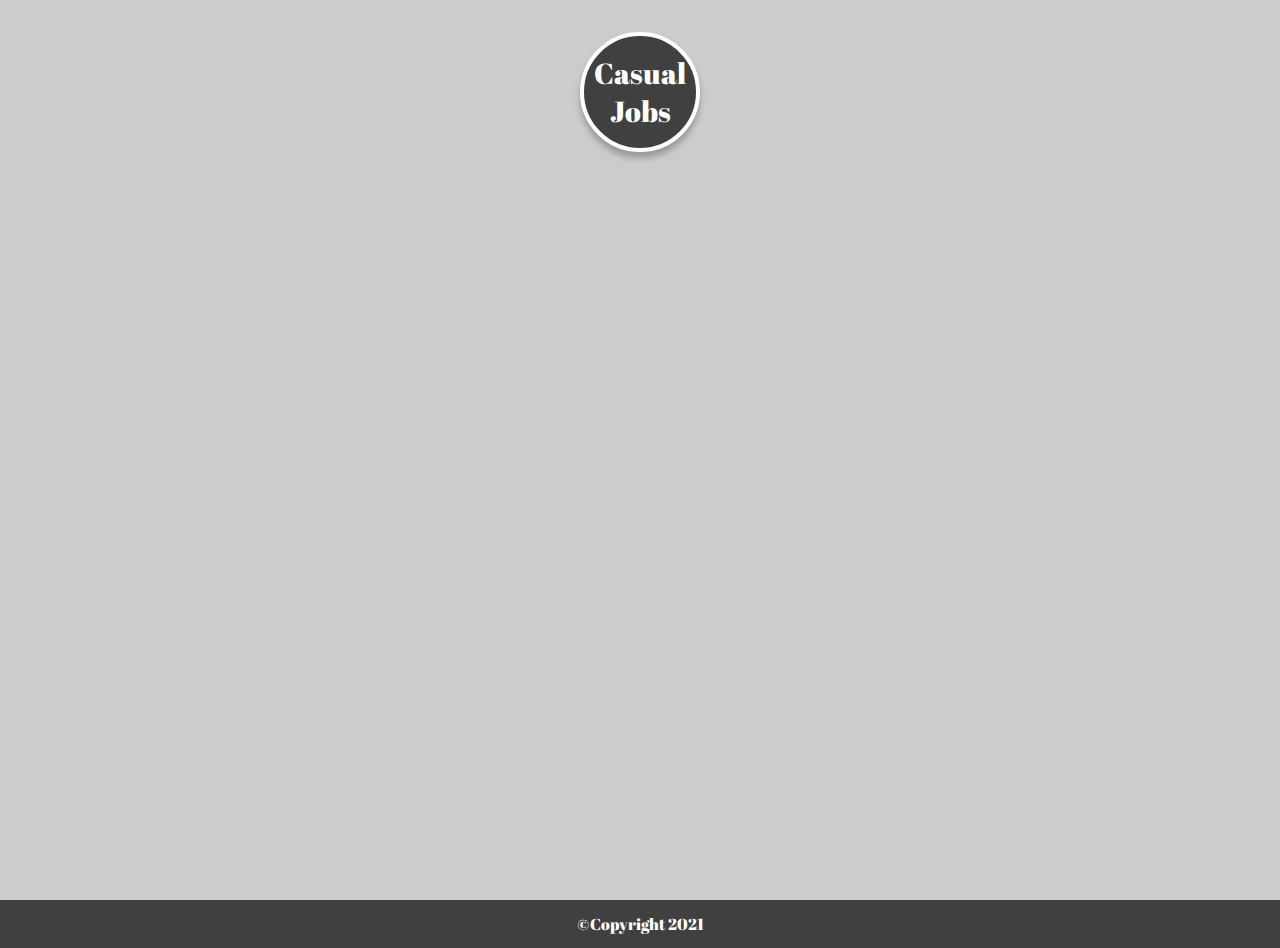
==== index.html @ 880bdbb2 "It will add images repo, index.css and index.html files" ====
<!DOCTYPE html>
<html lang="en">
<head>
    <meta charset="UTF-8">
    <meta http-equiv="X-UA-Compatible" content="IE=edge">
    <meta name="viewport" content="width=device-width, initial-scale=1.0">
    <link rel="stylesheet" type="text/css" href="//fonts.googleapis.com/css?family=Abril+Fatface" />
    <link rel="stylesheet" href="index.css">
    <title>Casual Jobs</title>
</head>
<body>
    <section class="header">
        <div class="logo">Casual Jobs</div>
    </section>
    <section class="footer">
        <p>&copy;Copyright 2021</p>
    </section>
</html>
---- index.css ----
/* This styles the netire page */
* {
    font-family: Abril Fatface;
    margin: 0px;
}

/* Background image */
.header{
    display: flex;
    justify-content: center;
    background-image: linear-gradient(to bottom, rgba(154, 155, 150, 0.5), rgba(154, 155, 150, 0.5)), url(images/painter.jpg);
    background-repeat: no-repeat;
    background-size: cover;
    height: 100vh;
}

/* Logo section */
.logo{
    display: flex;
    align-items: center;
    text-align: center;
    margin-top: 2rem;
    font-size: 1.8rem;
    background-color: #404040;
    width: 7rem;
    height: 7rem;
    border: 4px solid #fff;
    border-radius: 7rem;
    color: white;
    box-shadow: 0px 6px 6px rgba(0, 0, 0, 0.25);
}
/* Footer section */
.footer{
    background-color: #404040;
    color: #fff;
    height: 3rem;
    display: flex;
    align-items: center;
    justify-content: center;
}
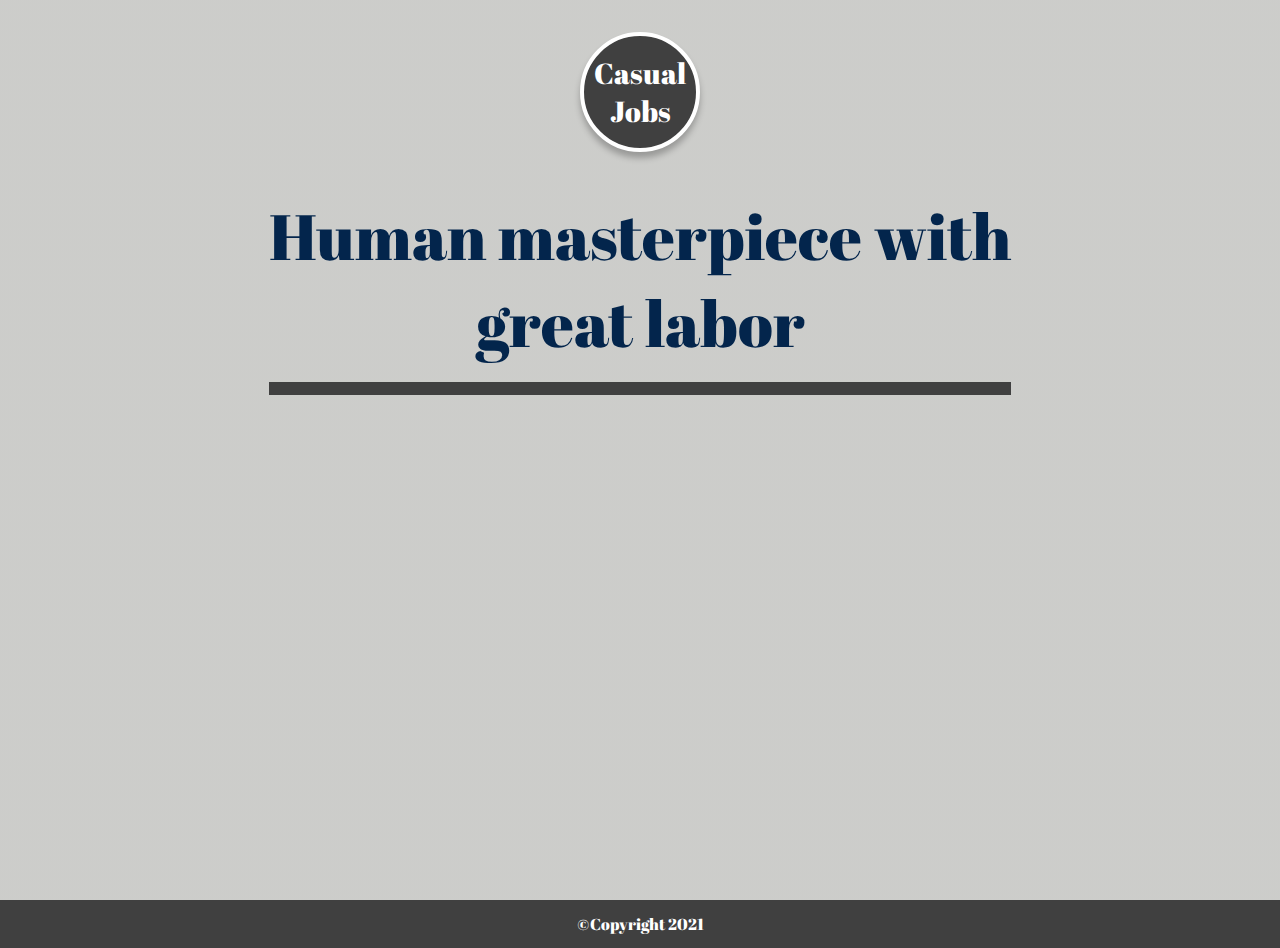
==== commit 9619527b: "It will add text and style the text" ====
--- a/index.html
+++ b/index.html
@@ -9,10 +9,21 @@
     <title>Casual Jobs</title>
 </head>
 <body>
-    <section class="header">
+    <!-- This is the header and middle section -->
+    <header>
         <div class="logo">Casual Jobs</div>
-    </section>
-    <section class="footer">
+        <div>
+            <p>
+            <span>Human masterpiece with</span>
+            <span>great labor</span>
+            <hr>
+        </p>
+        </div>
+        <div></div>
+    </header>
+
+    <!-- This is the footer section -->
+    <footer class="footer">
         <p>&copy;Copyright 2021</p>
-    </section>
+    </footer>
 </html>--- a/index.css
+++ b/index.css
@@ -5,9 +5,10 @@
 }
 
 /* Background image */
-.header{
+header{
     display: flex;
-    justify-content: center;
+    flex-direction: column;
+    align-items: center;
     background-image: linear-gradient(to bottom, rgba(154, 155, 150, 0.5), rgba(154, 155, 150, 0.5)), url(images/painter.jpg);
     background-repeat: no-repeat;
     background-size: cover;
@@ -19,15 +20,32 @@
     display: flex;
     align-items: center;
     text-align: center;
-    margin-top: 2rem;
     font-size: 1.8rem;
     background-color: #404040;
     width: 7rem;
+    margin-top: 2rem;
     height: 7rem;
     border: 4px solid #fff;
     border-radius: 7rem;
     color: white;
     box-shadow: 0px 6px 6px rgba(0, 0, 0, 0.25);
+}
+
+/* Human masterpiece text */
+div p{
+    color: #03254c;
+    font-size: 4rem;
+    display: flex;
+    text-align: center;
+    justify-content: center;
+    flex-direction: column;
+    margin: 2.5rem 0 1rem;
+}
+/* horizontal line */
+hr{
+    background-color: #404040;
+    height: 0.8rem;
+    border: none;
 }
 /* Footer section */
 .footer{
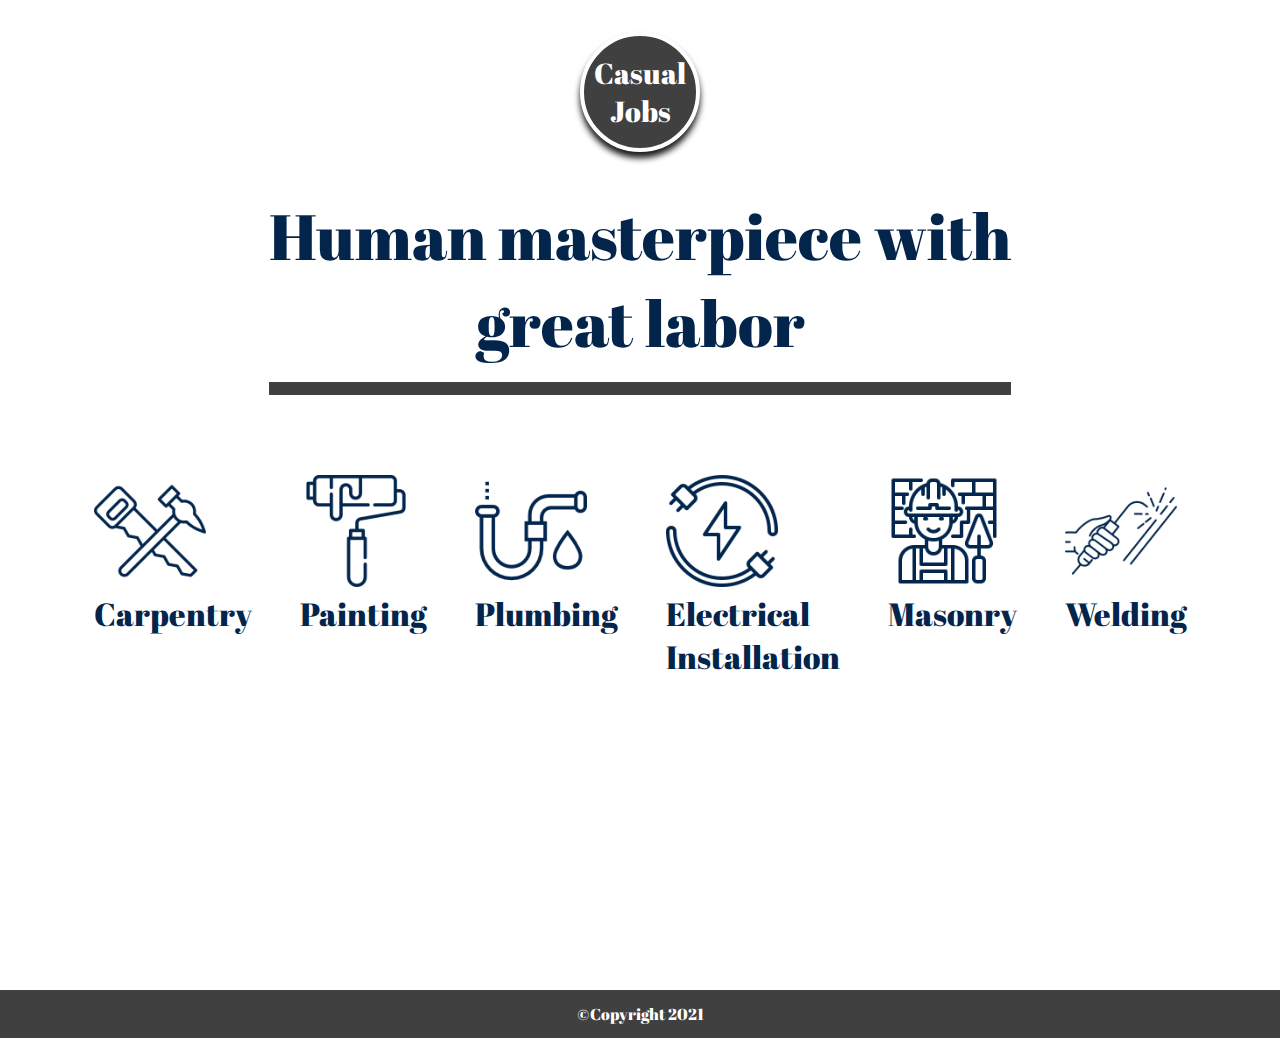
==== commit a7a081b3: "It will add the icon links, style them and add text below them" ====
--- a/index.html
+++ b/index.html
@@ -11,15 +11,42 @@
 <body>
     <!-- This is the header and middle section -->
     <header>
+        <!-- This is the header that contains the logo -->
         <div class="logo">Casual Jobs</div>
-        <div>
+        <div class="tag">
             <p>
             <span>Human masterpiece with</span>
             <span>great labor</span>
             <hr>
         </p>
         </div>
-        <div></div>
+
+        <div class="link-icons">
+            <a href="#">
+                <img src="images/carpenter.png" alt="">
+                <p>Carpentry</p>
+            </a>
+            <a href="#">
+                <img src="images/paint-roller.png" alt="">
+                <p>Painting</p>
+            </a>
+            <a href="#">
+                <img src="images/plumbering.png" alt="">
+                <p>Plumbing</p>
+            </a>
+            <a href="#">
+                <img src="images/sustainable-energy.png" alt="">
+                <p><span>Electrical</span><span>Installation</span></p>
+            </a>
+            <a href="#">
+                <img src="images/brickwork.png" alt="">
+                <p>Masonry</p>
+            </a>
+            <a href="#">
+                <img src="images/welding.png" alt="">
+                <p>Welding</p>
+            </a>
+        </div>
     </header>
 
     <!-- This is the footer section -->
--- a/index.css
+++ b/index.css
@@ -9,10 +9,10 @@
     display: flex;
     flex-direction: column;
     align-items: center;
-    background-image: linear-gradient(to bottom, rgba(154, 155, 150, 0.5), rgba(154, 155, 150, 0.5)), url(images/painter.jpg);
+    background-image: linear-gradient(to bottom, rgba(255, 255, 255, 0.5), rgba(255, 255, 255, 0.5)), url(images/painter.jpg);
     background-repeat: no-repeat;
     background-size: cover;
-    height: 100vh;
+    height: 110vh;
 }
 
 /* Logo section */
@@ -28,11 +28,11 @@
     border: 4px solid #fff;
     border-radius: 7rem;
     color: white;
-    box-shadow: 0px 6px 6px rgba(0, 0, 0, 0.25);
+    box-shadow: 0px 6px 6px rgba(0, 0, 0, 0.9);
 }
 
 /* Human masterpiece text */
-div p{
+.tag p{
     color: #03254c;
     font-size: 4rem;
     display: flex;
@@ -47,6 +47,28 @@
     height: 0.8rem;
     border: none;
 }
+
+/* Icons that are links */
+.link-icons{
+    display: flex;
+    align-content: center;
+}
+.link-icons a{
+    padding: 1.5rem;
+    text-decoration: none;
+}
+.link-icons img{
+    height: 7rem;
+    width: 7rem;
+    filter: invert(14%) sepia(15%) saturate(5618%) hue-rotate(188deg) brightness(93%) contrast(105%);
+}
+div p{
+    display: flex;
+    flex-direction: column;
+    color: #03254c;
+    font-size: 2rem;
+}
+
 /* Footer section */
 .footer{
     background-color: #404040;
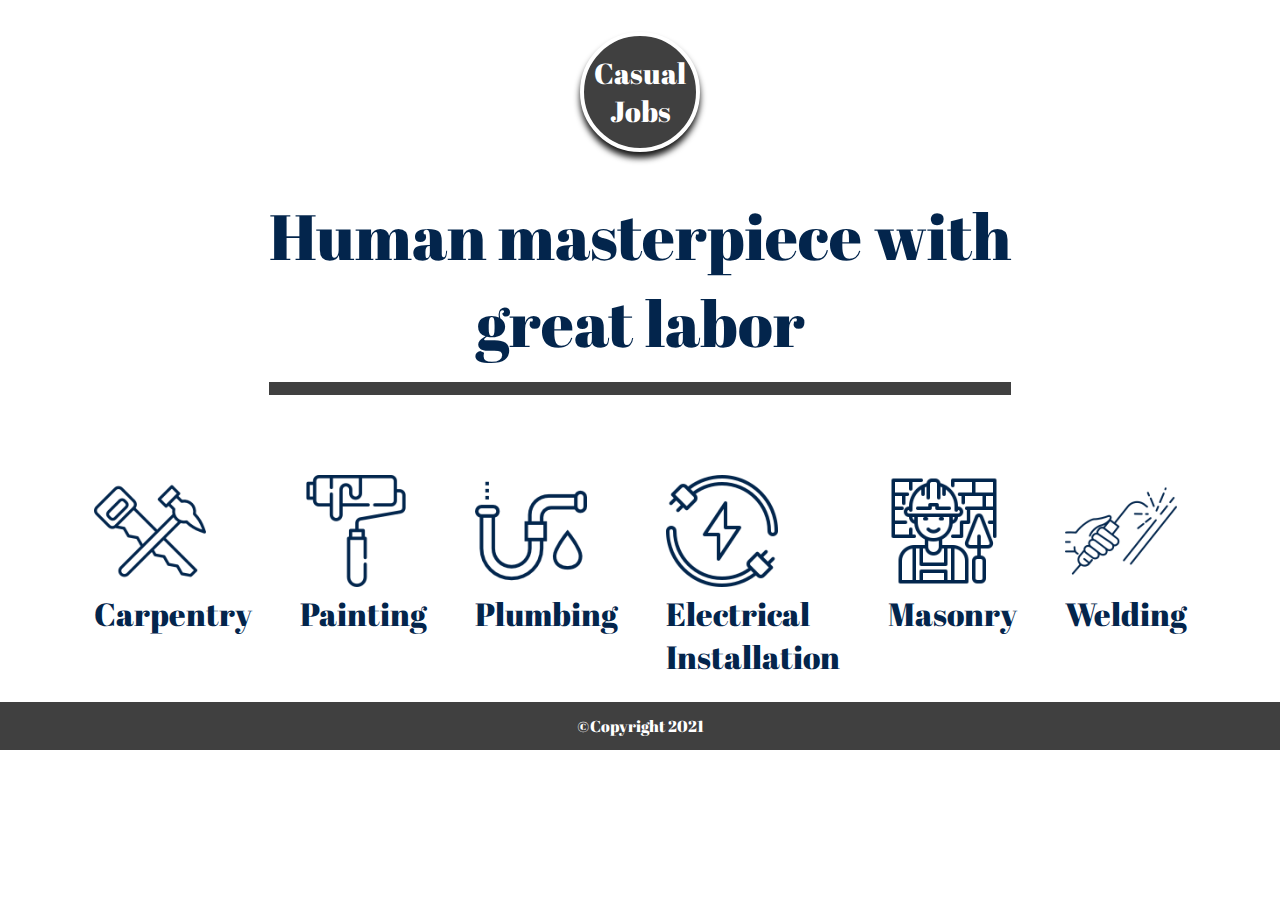
==== commit 44912f33: "It will fix bugs in the logo display of the page" ====
--- a/index.html
+++ b/index.html
@@ -20,7 +20,7 @@
             <hr>
         </p>
         </div>
-
+        <!-- THis is the icons link section -->
         <div class="link-icons">
             <a href="#">
                 <img src="images/carpenter.png" alt="">
--- a/index.css
+++ b/index.css
@@ -12,7 +12,6 @@
     background-image: linear-gradient(to bottom, rgba(255, 255, 255, 0.5), rgba(255, 255, 255, 0.5)), url(images/painter.jpg);
     background-repeat: no-repeat;
     background-size: cover;
-    height: 110vh;
 }
 
 /* Logo section */
@@ -23,8 +22,8 @@
     font-size: 1.8rem;
     background-color: #404040;
     width: 7rem;
+    height: 7rem;
     margin-top: 2rem;
-    height: 7rem;
     border: 4px solid #fff;
     border-radius: 7rem;
     color: white;
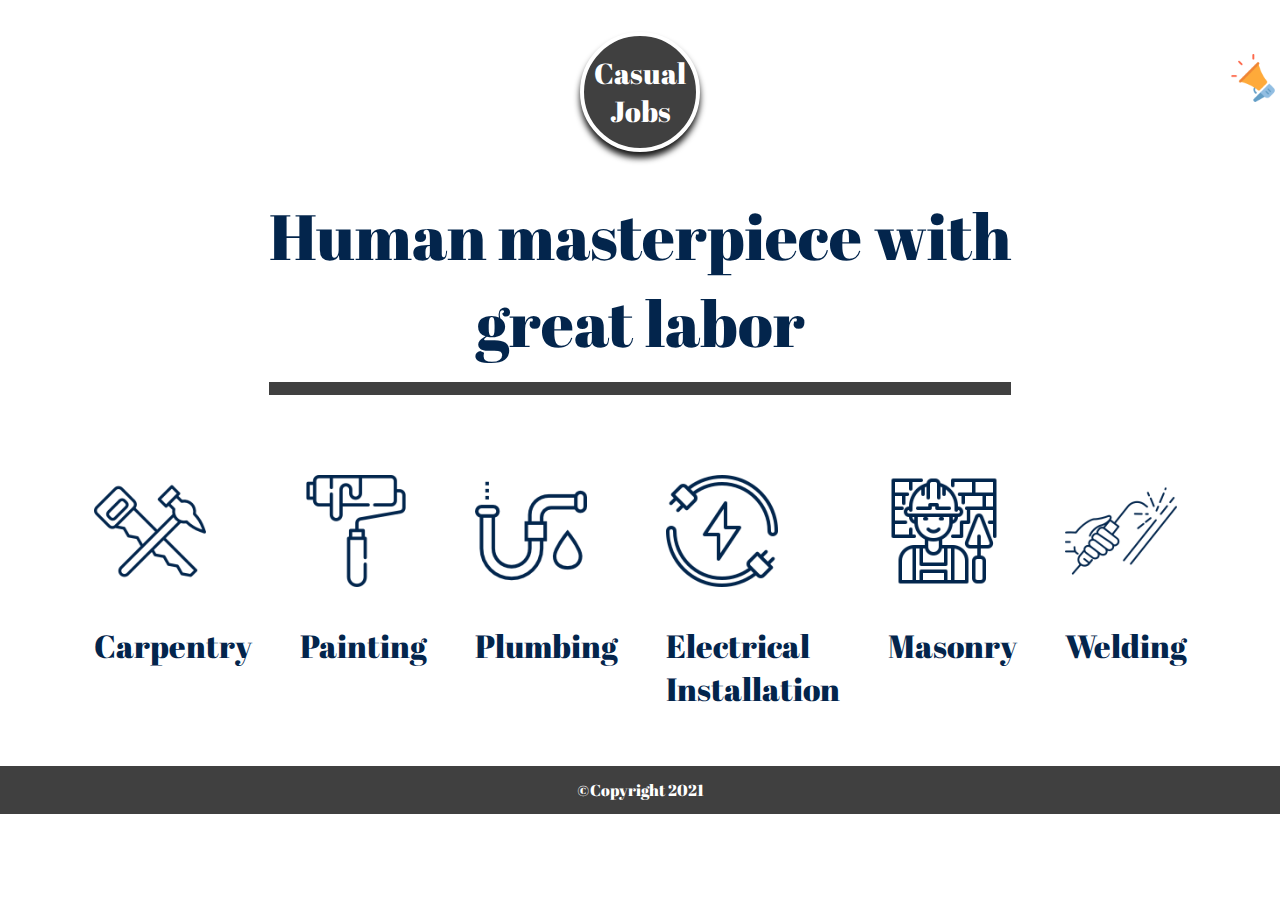
==== commit 74c4e092: "It will add and style the sidebar" ====
--- a/index.html
+++ b/index.html
@@ -6,6 +6,7 @@
     <meta name="viewport" content="width=device-width, initial-scale=1.0">
     <link rel="stylesheet" type="text/css" href="//fonts.googleapis.com/css?family=Abril+Fatface" />
     <link rel="stylesheet" href="index.css">
+    <script src="slide.js"></script>
     <title>Casual Jobs</title>
 </head>
 <body>
@@ -13,6 +14,20 @@
     <header>
         <!-- This is the header that contains the logo -->
         <div class="logo">Casual Jobs</div>
+        <!-- This is the sliding side bar -->
+        <div id="sbar">
+            <div class="tbar" onclick="show()">
+                <img src="images/slide.png" alt="">
+            </div>
+            <ul>
+                <l1><a href="index.html">Home</a></l1>
+                <l1><a href="#">Services</a></l1>
+                <l1><a href="#">Profile</a></l1>
+                <l1><a href="aboutus.html">AboutUs</a></l1>
+                <li><a href="#"><button>Login</button></a></li>
+                <li><a href="#"><button>Signup</button></a></li>
+            </ul>
+        </div>
         <div class="tag">
             <p>
             <span>Human masterpiece with</span>
--- a/index.css
+++ b/index.css
@@ -1,9 +1,12 @@
 /* This styles the netire page */
-* {
+html, body {
     font-family: Abril Fatface;
-    margin: 0px;
+    margin: 0;
+    padding: 0;
+    width: 100%;
+    height: 100%;
+    overflow-x: hidden;
 }
-
 /* Background image */
 header{
     display: flex;
@@ -30,6 +33,45 @@
     box-shadow: 0px 6px 6px rgba(0, 0, 0, 0.9);
 }
 
+/* Sliding Side bar */
+#sbar{
+    position: absolute;
+    margin: 3rem 3rem 3rem 73rem;
+    width: 10rem;
+    height: 17rem;
+    background-color: #404040;
+    border: .2rem solid #fff;
+    right: -14rem;
+    transition: 3s;
+}
+#sbar.active{
+    right: 0;
+}
+#sbar .tbar{
+    position: absolute;
+    right: 11rem;
+}
+#sbar .tbar img{
+    width: 3rem;
+    height: 3rem;
+    display: block;
+    margin-top: .2rem;
+}
+#sbar a{
+    text-decoration: none;
+    color: white;
+    font-size: 1.4rem;
+    line-height: 2.5rem;
+}
+#sbar li{
+    list-style-type: none;
+}
+a button{
+    width: 6rem;
+    height: 2rem;
+    color: #03254c;
+    font-size: 1.4rem;
+}
 /* Human masterpiece text */
 .tag p{
     color: #03254c;
@@ -76,4 +118,6 @@
     display: flex;
     align-items: center;
     justify-content: center;
-}+}
+
+/* Media Queries */
